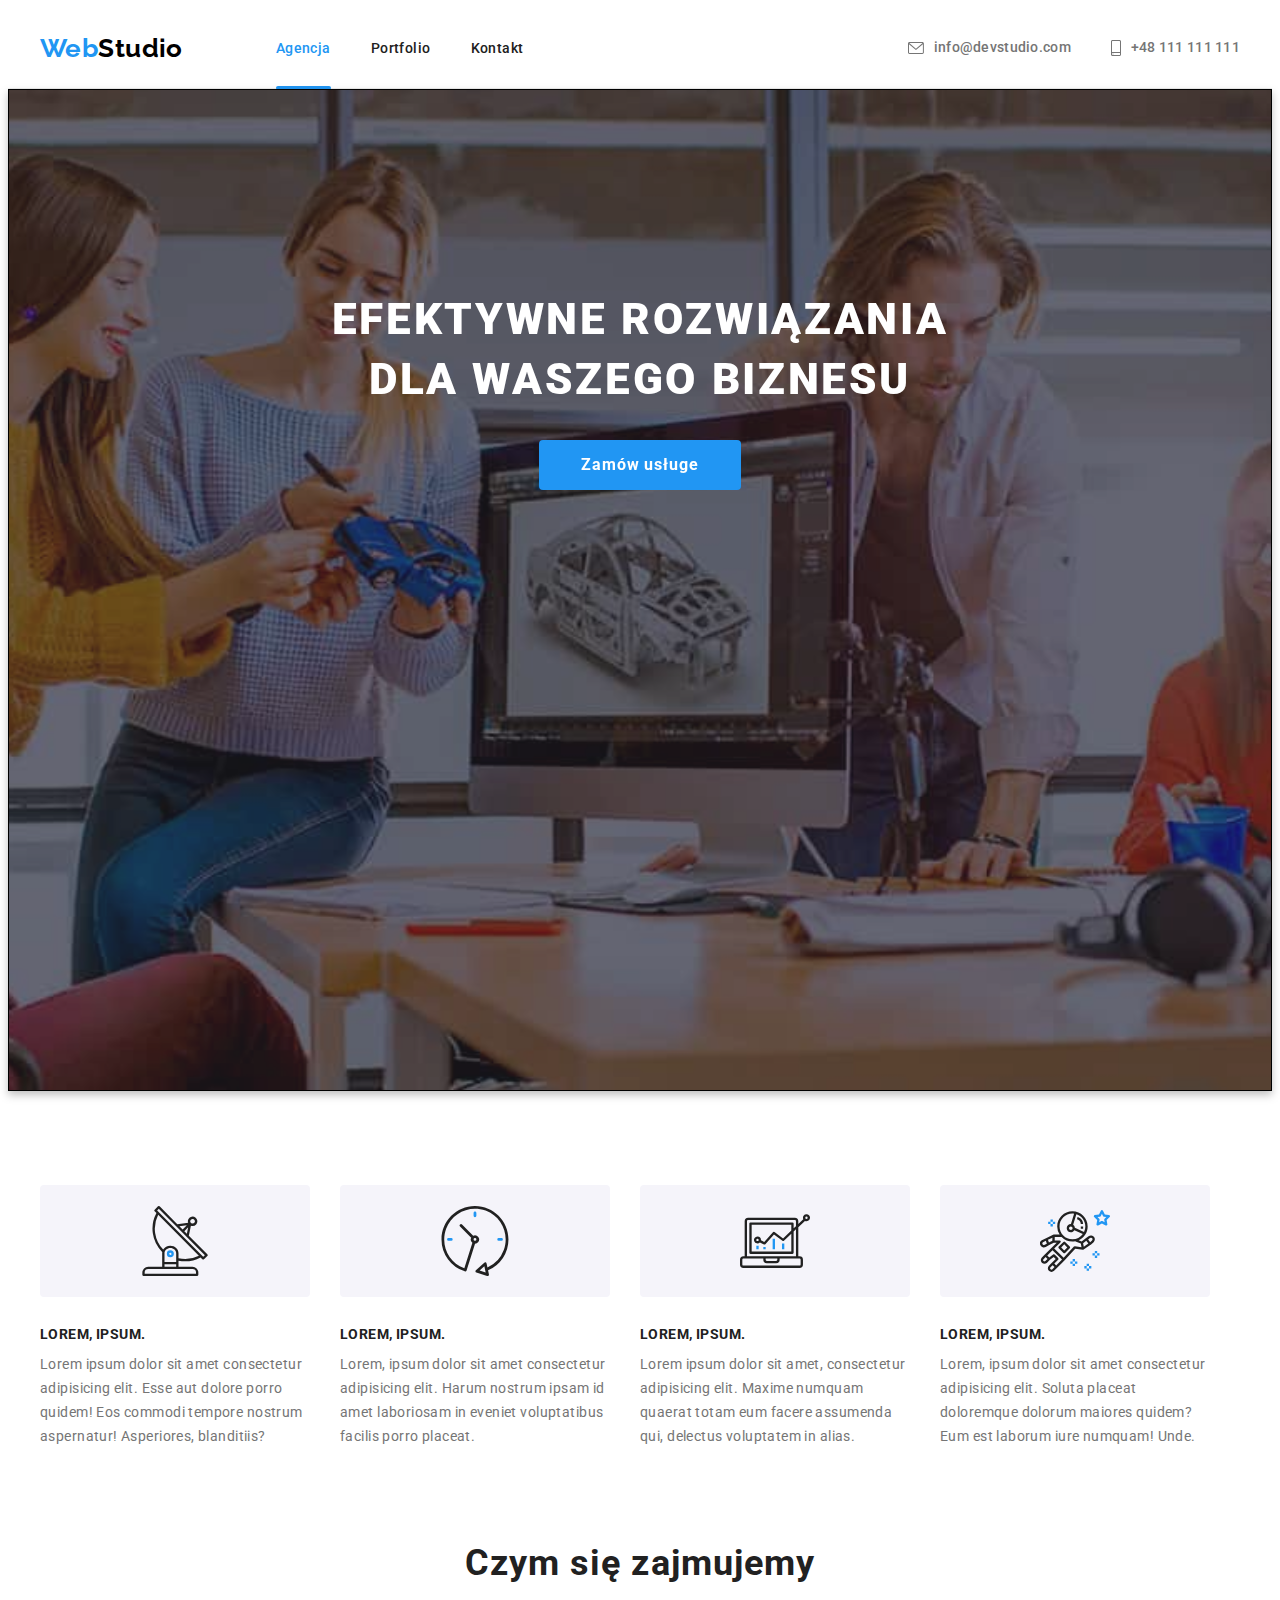
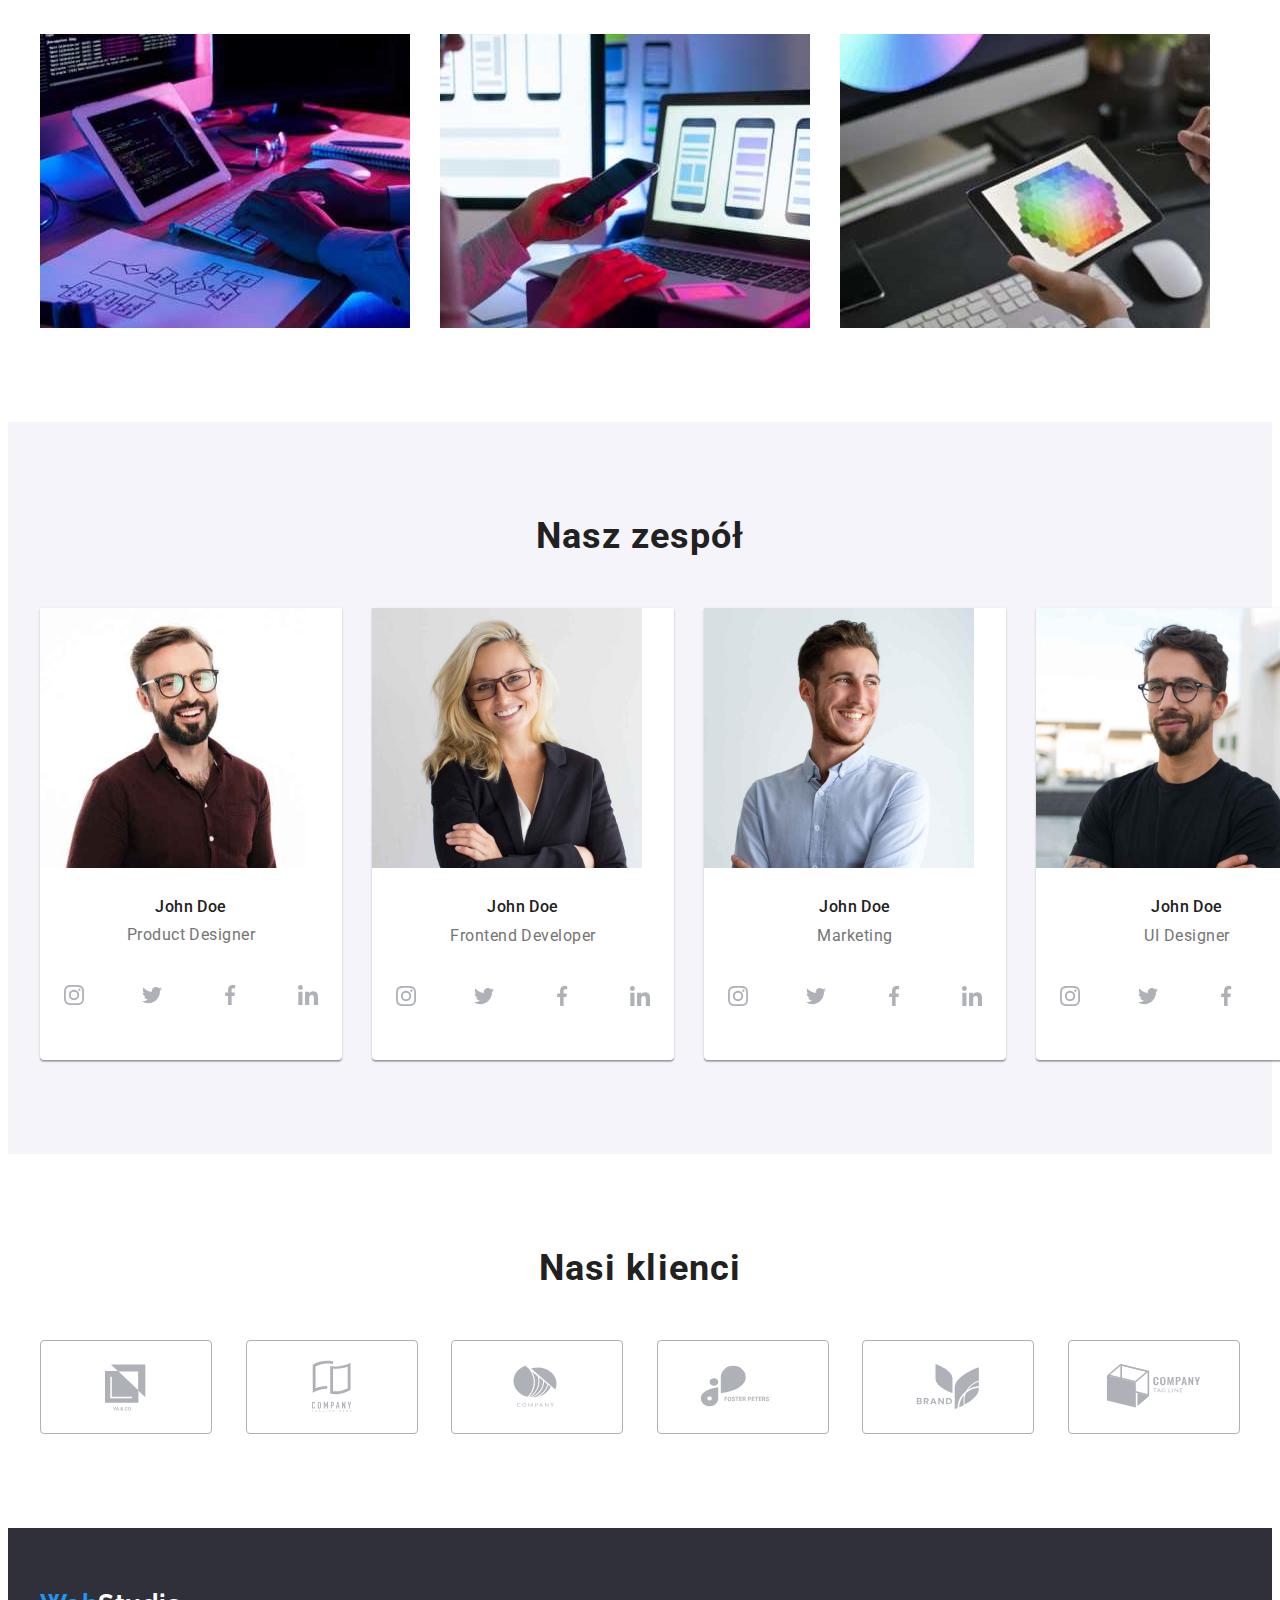
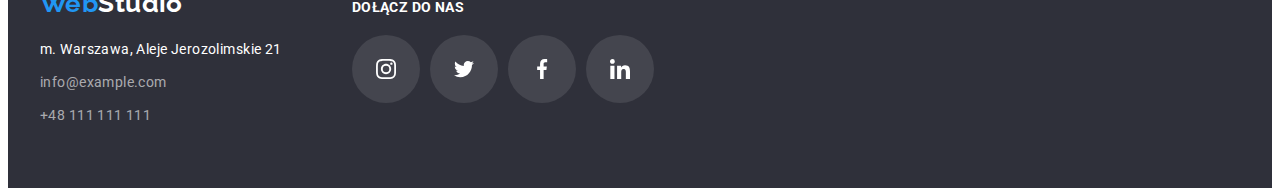
==== index.html @ d2472f4f "transform" ====
<!DOCTYPE html>
<html lang="pl">
	<head>
		<meta charset="UTF-8" />
		<meta http-equiv="X-UA-Compatible" content="IE=edge" />
		<meta name="WebStudio" content="width=device-width, initial-scale=1.0" />
		<title>Portfolio</title>
		<link
			rel="stylesheet"
			href="https://cdnjs.cloudflare.com/ajax/libs/modern-normalize/1.1.0/modern-normalize.min.css"
			integrity="sha512-wpPYUAdjBVSE4KJnH1VR1HeZfpl1ub8YT/NKx4PuQ5NmX2tKuGu6U/JRp5y+Y8XG2tV+wKQpNHVUX03MfMFn9Q=="
			crossorigin="anonymous"
			referrerpolicy="no-referrer"
		/>
		<link rel="stylesheet" href="./css/styles.css" />
		<link rel="preconnect" href="https://fonts.googleapis.com" />
		<link rel="preconnect" href="https://fonts.gstatic.com" crossorigin />
		<link
			href="https://fonts.googleapis.com/css2?family=Raleway:wght@700&family=Roboto:wght@100;400;500;700;900&display=swap"
			rel="stylesheet"
		/>
	</head>
	<body>
		<header class="header_border">
			<div class="container header">
				<a href="index.html" class="logo"><span class="logo_first_word">Web</span>Studio</a>
				<nav class="nav-margin">
					<ul>
						<li><a href="index.html" class="menu current">Agencja</a></li>
						<li><a href="portfolio.html" class="menu">Portfolio</a></li>
						<li><a href="#" class="menu">Kontakt</a></li>
					</ul>
				</nav>

				<ul class="header-right">
					<li
						><a href="mailto:info@devstudio.com" class="address_top_email">
							<svg class="icons-header" width="16" height="12">
								<use href="images/icons.svg#icon-envelope"></use>
							</svg>
							info@devstudio.com
						</a>
					</li>
					<li
						><a href="tel:+48111111111" class="address_top_tel">
							<svg class="icons-header" width="10" height="16">
								<use href="images/icons.svg#icon-smartphone"></use>
							</svg>
							+48 111 111 111</a
						></li
					>
				</ul>
			</div>
		</header>

		<main>
			<!--HERO-->
			<section class="dark_background hero">
				<div class="container">
					<!-- <div class="hero-layout"> -->
					<h1 class="text_on_banner_page1">EFEKTYWNE ROZWIĄZANIA DLA WASZEGO BIZNESU</h1>
					<button type="button" class="button_page1">Zamów usługe</button>
				</div>
			</section>

			<!--Sekcja2-->
			<section class="section">
				<div class="container">
					<h2 class="visually-hidden">To jest tytuł tagu h2 do ukrycia</h2>
					<!--Ten tag <H2> będzie ukryty później - polecenie @IVAN-->
					<ul class="lorem-layout">
						<li>
							<div class="icons-lorem-div">
								<svg class="icons-lorem">
									<use href="images/icons.svg#icon-antenna"></use>
								</svg>
							</div>

							<h3 class="lorem-style">Lorem, ipsum.</h3>
							<p class="lorem-text">
								Lorem ipsum dolor sit amet consectetur adipisicing elit. Esse aut dolore porro quidem! Eos commodi
								tempore nostrum aspernatur! Asperiores, blanditiis?
							</p>
						</li>
						<li>
							<div class="icons-lorem-div">
								<svg class="icons-lorem">
									<use href="images/icons.svg#icon-clock"></use>
								</svg>
							</div>

							<h3 class="lorem-style">Lorem, ipsum.</h3>
							<p class="lorem-text">
								Lorem, ipsum dolor sit amet consectetur adipisicing elit. Harum nostrum ipsam id amet laboriosam in
								eveniet voluptatibus facilis porro placeat.
							</p>
						</li>
						<li>
							<div class="icons-lorem-div">
								<svg class="icons-lorem">
									<use href="images/icons.svg#icon-diagram"></use>
								</svg>
							</div>

							<h3 class="lorem-style">Lorem, ipsum.</h3>
							<p class="lorem-text">
								Lorem ipsum dolor sit amet, consectetur adipisicing elit. Maxime numquam quaerat totam eum facere
								assumenda qui, delectus voluptatem in alias.
							</p>
						</li>
						<li>
							<div class="icons-lorem-div">
								<svg class="icons-lorem">
									<use href="images/icons.svg#icon-astronaut"></use>
								</svg>
							</div>

							<h3 class="lorem-style">Lorem, ipsum.</h3>
							<p class="lorem-text">
								Lorem, ipsum dolor sit amet consectetur adipisicing elit. Soluta placeat doloremque dolorum maiores
								quidem? Eum est laborum iure numquam! Unde.
							</p>
						</li>
					</ul>
				</div>
			</section>

			<!--Sekcja 3-->
			<section class="section no-padding-top">
				<div class="container">
					<h2 class="section-title">Czym się zajmujemy</h2>
					<ul class="what-we-do-images">
						<li>
							<img src="images/01_komputer.jpg" alt="komputer" width="370" height="294" />
						</li>
						<li>
							<img src="images/02_komorka.jpg" alt="komórka" width="370" height="294" />
						</li>
						<li>
							<img src="images/03_tablet.jpg" alt="tablet" width="370" height="294" />
						</li>
					</ul>
				</div>
			</section>

			<!--Sekcja nasz zespół-->
			<section class="section team_background">
				<div class="container">
					<h2 class="section-title">Nasz zespół</h2>
					<ul class="team-layout">
						<li>
							<img src="images/person1.jpg" alt="osoba1" width="270" height="260" />

							<div class="name-desc-padd">
								<h3 class="name">John Doe</h3>
								<p class="description">Product Designer</p>
								<ul class="ul-icons-socials">
									<li>
										<a href="#">
											<svg class="icons-socials">
												<use href="images/icons.svg#icon-instagram"></use>
											</svg>
										</a>
									</li>
									<li>
										<a href="#">
											<svg class="icons-socials">
												<use href="images/icons.svg#icon-twitter"></use>
											</svg>
										</a>
									</li>
									<li>
										<a href="#">
											<svg class="icons-socials">
												<use href="images/icons.svg#icon-facebook"></use>
											</svg>
										</a>
									</li>
									<li>
										<a href="#">
											<svg class="icons-socials">
												<use href="images/icons.svg#icon-linkedin"></use>
											</svg>
										</a>
									</li>
								</ul>
							</div>
						</li>
						<li>
							<img src="images/person2.jpg" alt="osoba2" width="270" height="260" />

							<div class="name-desc-padd">
								<h3 class="name">John Doe</h3>
								<p class="description">Frontend Developer</p>
								<ul class="ul-icons-socials">
									<li>
										<a href="#">
											<svg class="icons-socials">
												<use href="images/icons.svg#icon-instagram"></use>
											</svg>
										</a>
									</li>
									<li>
										<a href="#">
											<svg class="icons-socials">
												<use href="images/icons.svg#icon-twitter"></use>
											</svg>
										</a>
									</li>
									<li>
										<a href="#">
											<svg class="icons-socials">
												<use href="images/icons.svg#icon-facebook"></use>
											</svg>
										</a>
									</li>
									<li>
										<a href="#">
											<svg class="icons-socials">
												<use href="images/icons.svg#icon-linkedin"></use>
											</svg>
										</a>
									</li>
								</ul>
							</div>
						</li>
						<li>
							<img src="images/person3.jpg" alt="osoba3" width="270" height="260" />

							<div class="name-desc-padd">
								<h3 class="name">John Doe</h3>
								<p class="description">Marketing</p>
								<ul class="ul-icons-socials">
									<li>
										<a href="#">
											<svg class="icons-socials">
												<use href="images/icons.svg#icon-instagram"></use>
											</svg>
										</a>
									</li>
									<li>
										<a href="#">
											<svg class="icons-socials">
												<use href="images/icons.svg#icon-twitter"></use>
											</svg>
										</a>
									</li>
									<li>
										<a href="#">
											<svg class="icons-socials">
												<use href="images/icons.svg#icon-facebook"></use>
											</svg>
										</a>
									</li>
									<li>
										<a href="#">
											<svg class="icons-socials">
												<use href="images/icons.svg#icon-linkedin"></use>
											</svg>
										</a>
									</li>
								</ul>
							</div>
						</li>
						<li>
							<img src="images/person4.jpg" alt="osoba4" width="270" height="260" />

							<div class="name-desc-padd">
								<h3 class="name">John Doe</h3>
								<p class="description">UI Designer</p>
								<ul class="ul-icons-socials">
									<li>
										<a href="#">
											<svg class="icons-socials">
												<use href="images/icons.svg#icon-instagram"></use>
											</svg>
										</a>
									</li>
									<li>
										<a href="#">
											<svg class="icons-socials">
												<use href="images/icons.svg#icon-twitter"></use>
											</svg>
										</a>
									</li>
									<li>
										<a href="#">
											<svg class="icons-socials">
												<use href="images/icons.svg#icon-facebook"></use>
											</svg>
										</a>
									</li>
									<li>
										<a href="#">
											<svg class="icons-socials">
												<use href="images/icons.svg#icon-linkedin"></use>
											</svg>
										</a>
									</li>
								</ul>
							</div>
						</li>
					</ul>
				</div>
			</section>

			<!--  Section our cliets-->

			<section class="section">
				<div class="container">
					<h2 class="section-title">Nasi klienci</h2>
					<ul class="ul-clients">
						<li>
							<a href="#">
								<svg class="icons-clients">
									<use href="images/icons.svg#icon-Logo-6"></use>
								</svg>
							</a>
						</li>
						<li>
							<a href="#">
								<svg class="icons-clients">
									<use href="images/icons.svg#icon-Logo-7"></use>
								</svg>
							</a>
						</li>
						<li>
							<a href="#">
								<svg class="icons-clients">
									<use href="images/icons.svg#icon-Logo-8"></use>
								</svg>
							</a>
						</li>
						<li>
							<a href="#">
								<svg class="icons-clients">
									<use href="images/icons.svg#icon-Logo-9"></use>
								</svg>
							</a>
						</li>
						<li>
							<a href="#">
								<svg class="icons-clients">
									<use href="images/icons.svg#icon-Logo-10"></use>
								</svg>
							</a>
						</li>
						<li>
							<a href="#">
								<svg class="icons-clients">
									<use href="images/icons.svg#icon-Logo-11"></use>
								</svg>
							</a>
						</li>
					</ul>
				</div>
			</section>
		</main>

		<footer class="footer-background">
			<div class="container footer-flex">
				<div>
					<a href="index.html" class="logo">
						<span class="logo_first_word">Web</span><span class="logo_second_word_footer">Studio</span>
					</a>
					<address>
						<ul>
							<li class="list-margin">
								<a
									href="https://goo.gl/maps/itPmvaoKHj2uYjHUA"
									target="_blank"
									rel="nofollow noopener noreferrer"
									class="footer-address"
								>
									m. Warszawa, Aleje Jerozolimskie 21
								</a>
							</li>
							<li class="list-margin">
								<a href="mailto:info@example.com" class="footer_mail_tel">info@example.com</a>
							</li>
							<li><a href="tel:+48111111111" class="footer_mail_tel">+48 111 111 111</a></li>
						</ul>
					</address>
				</div>
				<div class="footer-div-2">
					<p class="text-be-in-us">DOŁĄCZ DO NAS</p>
					<ul class="ul-icons-socials">
						<li>
							<a href="#">
								<svg class="icons-socials">
									<use href="images/icons.svg#icon-instagram"></use>
								</svg>
							</a>
						</li>
						<li>
							<a href="#">
								<svg class="icons-socials">
									<use href="images/icons.svg#icon-twitter"></use>
								</svg>
							</a>
						</li>
						<li>
							<a href="#">
								<svg class="icons-socials">
									<use href="images/icons.svg#icon-facebook"></use>
								</svg>
							</a>
						</li>
						<li>
							<a href="#">
								<svg class="icons-socials">
									<use href="images/icons.svg#icon-linkedin"></use>
								</svg>
							</a>
						</li>
					</ul>
				</div>
			</div>
		</footer>
	</body>
</html>
---- css/styles.css ----
/* font-family: 'Raleway', sans-serif;
font-family: 'Roboto', sans-serif; test*/

:root {
	--main-text-color: #212121;
	--secondary-text-color: #fff;
	--owner-text-color: #757575;
	--accent-color: #2196f3;
	--contener-color: #eeeeee;
	--logo-color-text: #000;
	--buttons-port-color: #f5f4fa;
	--footer-text-color: rgba(255, 255, 255, 0.6);
	--background-footer-color: #2f303a;
	--background-section: #e5e5e5;
	--line-color: #ececec;
	--background-color: #fff;
	--icon-color: #afb1b8;
	--main-font: "Roboto", sans-serif;
}

body {
	background-color: var(--backround-color);
	color: var(--main-text-color);
	font-family: var(--main-font);
	font-size: 14px;
	letter-spacing: 0.03em;
}

h1,
h2,
h3,
h4,
h5,
h6,
p {
	margin: 0;
}
img {
	display: block;
	max-width: 100%;
	height: auto;
}
ul,
ol {
	list-style: none;
	padding-left: 0;
	margin: 0;
}
a {
	text-decoration: none;
}
address {
	font-style: normal;
	margin-top: 20px;
}

.list-margin {
	margin-bottom: 9px;
}
button {
	display: block;
	cursor: pointer;
	border: none;
	border-radius: 4px;
}
.section {
	padding-top: 94px;
	padding-bottom: 94px;
}
.no-padding-top {
	padding-top: 0;
}

.container {
	max-width: 1200px;
	margin: 0 auto;
	padding: 0 15px;
}

.menu-flex {
	display: flex;
	align-items: center;
}

.header_border {
	border-bottom: 1px solid rgba(236, 236, 236, 1);
}

header nav ul {
	display: flex;
	align-items: center;
	gap: 40px;
}

.header {
	display: flex;
	align-items: center;
	height: 80px;
}
/*.header-left {
	display: flex;
	align-items: center;
	justify-content: flex-start;
}  */

.header-right {
	display: flex;
	align-items: center;
	margin-left: auto;
	gap: 40px;
}

.logo {
	font-family: "Raleway", sans-serif;
	font-size: 26px;
	line-height: 1.1738;
	font-weight: 700;
	color: var(--logo-color-text);
	transition-property: color;
	transition-duration: 500ms;
}
.nav-margin {
	margin-left: 93px;
}
.logo_first_word {
	color: #2196f3;
}
.logo_second_word_footer {
	color: rgba(255, 255, 255, 1);
	transition: color 500ms;
}
.logo_second_word_footer:hover {
	color: var(--accent-color);
}

.menu {
	font-size: 14px;
	line-height: 1.1721;
	font-weight: 500;
	color: var(--main-text-color);
	position: relative;
	transition-property: color;
	transition-duration: 500ms;
}

.current {
	color: var(--accent-color);
}

.current::after {
	content: "";
	position: absolute;
	display: block;
	width: 100%;
	height: 4px;
	left: 0px;
	top: 46px;
	border-radius: 4px;
	background-color: var(--accent-color);
}

.address_top_email {
	font-weight: 500;
	font-size: 14px;
	line-height: 1.14;
	letter-spacing: 0.02em;
	color: var(--owner-text-color);
	display: flex;
	align-items: center;
	transition-property: color;
	transition-duration: 500ms;
}
.address_top_tel {
	font-weight: 500;
	font-size: 14px;
	line-height: 1.14;
	letter-spacing: 0.02em;
	color: var(--owner-text-color);
	display: flex;
	align-items: center;
	transition-property: color;
	transition-duration: 500ms;
}

.hero-layout {
	display: flex;
	flex-direction: column;
	justify-content: center;
	align-items: center;
	height: 600px;
}

.button_page1 {
	background-color: #2196f3;
	color: #ffffff;
	font-weight: 700;
	font-size: 16px;
	line-height: 1.88;
	letter-spacing: 0.06em;
	cursor: pointer;
	font-family: inherit;
	text-align: center;
	margin: 0 auto;
	padding: 10px 42px;
	transition-property: color, font-size;
	transition-duration: 500ms;
}
.button_page1:hover {
	color: #000;
	font-size: 17px;
}

.text_on_banner_page1 {
	font-weight: 900;
	font-size: 44px;
	line-height: 1.36;
	text-align: center;
	letter-spacing: 0.06em;
	text-transform: uppercase;
	color: rgba(255, 255, 255, 1);
	margin: 0 auto;
	margin-bottom: 30px;
	max-width: 696px;
}

header a:hover,
footer a:hover,
menu:hover {
	color: var(--accent-color);
}

.buttons {
	cursor: pointer;
	font-family: inherit;
	font-size: 16px;
	line-height: 1.625;
	font-weight: 500;
	background-color: var(--buttons-port-color);
	letter-spacing: 0.03em;
	color: var(--main-text-color);
	padding: 6px 25px;
	transition: color 1000ms, background-color 500ms;
}
.buttons:hover,
.buttons:focus {
	background-color: #2196f3;
	color: #fff;
	box-shadow: 0px 3px 1px rgba(0, 0, 0, 0.1), 0px 1px 2px rgba(0, 0, 0, 0.08), 0px 2px 2px rgba(0, 0, 0, 0.12);
}
.buttons_current {
	background-color: #2196f3;
	color: #fff;
	box-shadow: 0px 3px 1px rgba(0, 0, 0, 0.1), 0px 1px 2px rgba(0, 0, 0, 0.08), 0px 2px 2px rgba(0, 0, 0, 0.12);
}

.lorem-layout {
	display: flex;
	gap: 30px;
}
.lorem-layout li {
	flex-basis: 270px;
}
.what-we-do-images {
	display: flex;
	flex-direction: row;
	justify-content: space-between;
	align-items: flex-end;
	width: 1170px;
}

.what-we-do-layout {
	/*usunąć? */
	display: flex;
	flex-direction: column;
	justify-content: space-between;
	align-items: center;
	height: 386px;
}

.team-layout {
	display: flex;
	gap: 30px;
}

.team-layout li {
	background-color: #ffffff;
	box-shadow: 0px 1px 3px rgba(0, 0, 0, 0.12), 0px 1px 1px rgba(0, 0, 0, 0.14), 0px 2px 1px rgba(0, 0, 0, 0.2);
	border-radius: 0px 0px 4px 4px;
}

.image_title {
	font-size: 18px;
	line-height: 2;
	font-weight: 700;
	letter-spacing: 0.06em;
	color: var(--main-text-color);
}
.image_description {
	font-size: 16px;
	line-height: 1.875;
	font-weight: 400;
	color: #757575;
	margin-top: 4px;
}
.title-desc-layout {
	padding: 20px 24px;
	border-left: 1px solid rgba(238, 238, 238, 1);
	border-right: 1px solid rgba(238, 238, 238, 1);
	border-bottom: 1px solid rgba(238, 238, 238, 1);
}

.footer-address {
	font-weight: 400;
	line-height: 1.71;
	color: #fff;
	transition: color 500ms;
}

.footer-background {
	background-color: var(--background-footer-color);
	padding: 60px 0;
}

.footer_mail_tel {
	color: rgba(255, 255, 255, 0.6);
	line-height: 1.71;
	font-weight: 400;
	transition: color 500ms;
}
.light_background {
	background-color: var(--background-section);
}
.dark_background {
	background-color: var(--background-footer-color);
	padding: 200px 0;
}
.team_background {
	background-color: var(--buttons-port-color);
}

.lorem-style {
	font-weight: 700;
	font-size: 14px;
	line-height: 1.14;
	letter-spacing: 0.03em;
	text-transform: uppercase;
}
.lorem-text {
	line-height: 1.71;
	color: #757575;
	margin-top: 10px;
}
.section-title {
	font-weight: 700;
	font-size: 36px;
	line-height: 1.16;
	text-align: center;
	letter-spacing: 0.03em;
	color: #212121;
	margin-bottom: 50px;
}
.name {
	font-weight: 500;
	font-size: 16px;
	line-height: 1.18;
	text-align: center;
	letter-spacing: 0.03em;
}
.description {
	font-weight: 400;
	font-size: 16px;
	line-height: 1.18;
	text-align: center;
	letter-spacing: 0.03em;
	color: #757575;
	margin-top: 10px;
}
.name-desc-padd {
	padding-top: 30px;
	padding-bottom: 30px;
}
.visually-hidden {
	position: absolute;
	width: 1px;
	height: 1px;
	margin: -1px;
	border: 0;
	padding: 0;

	white-space: nowrap;
	clip-path: inset(100%);
	clip: rect(0 0 0 0);
	overflow: hidden;
}

/* page PORTFOLIO   */

.buttons-layout {
	display: flex;
	justify-content: center;
	gap: 8px;
	margin-bottom: 50px;
}

.images-layout {
	display: flex;
	flex-wrap: wrap;
	gap: 30px;
}
.images-layout li {
	flex-basis: 370px;
}
.images-layout li a {
	display: block;
	transition: box-shadow 1000ms;
}

.images-layout li a:hover,
.images-layout li a:focus {
	box-shadow: 0px 1px 1px rgba(0, 0, 0, 0.12), 0px 4px 4px rgba(0, 0, 0, 0.06), 1px 4px 6px rgba(0, 0, 0, 0.16);
}

/*.one-image-layout {
	display: flex;
	flex-direction: column;
	padding: 20px 24px;
	justify-content: space-between;
	border: 1px solid rgba(238, 238, 238, 1);
}*/

.icons-header {
	fill: currentColor;
	margin-right: 10px;
}

.hero {
	background-image: url("../images/overlay.png"), url("../images/baner.jpg");
	background-position: 50% 50%;
	background-color: var(--background-section);
	background-size: cover;
	max-width: 1600px;
	height: 600px;
	margin: 0 auto;
	background-repeat: no-repeat;
	border: 1px solid #000000;
	filter: drop-shadow(0px 4px 4px rgba(0, 0, 0, 0.25));
}

.icons-lorem-div {
	display: flex;
	justify-content: center;
	align-items: center;
	margin-bottom: 30px;
	fill: #f5f4fa;
	background-color: #f5f4fa;
	border-radius: 4px;
	height: 112px;
}
.icons-lorem {
	width: 70px;
	height: 70px;
}

.ul-icons-socials {
	display: flex;
	justify-content: center;
	margin-top: 16px;
	gap: 10px;
}

.icons-socials {
	fill: currentColor;
	width: 20px;
	height: 20px;
	transition: fill;
	transition-duration: 2000ms;
}
.icons-socials:hover,
.icons-socials:focus {
	fill: var(--background-color);
}

/* dla stopki inny kwas ;)*/
.footer-div-2 .icons-socials {
	fill: var(--background-color);
}

.ul-icons-socials > li {
	box-shadow: none;
}

.ul-icons-socials > li > a {
	display: flex;
	justify-content: center;
	align-items: center;
	width: 44px;
	height: 44px;
	padding: 12px;
	border-radius: 50%;
	color: var(--icon-color);
	transition: background-color 1000ms, color 1000ms;
}

.ul-icons-socials > li > a:hover,
.ul-icons-socials > li > a:focus {
	background-color: var(--accent-color);
	color: var(--background-color);
}
/* dla stopki inny kwas */
.footer-div-2 .ul-icons-socials > li > a:hover,
.footer-div-2 .ul-icons-socials > li > a:focus {
	background-color: var(--accent-color);
}

.footer-div-2 .ul-icons-socials > li > a {
	background-color: rgba(255, 255, 255, 0.1);
}

.footer-div-2 .ul-icons-socials > li > a:hover,
.footer-div-2 .ul-icons-socials > li > a:focus {
	background-color: var(--accent-color);
}

.icons-clients {
	width: 106px;
	height: 60px;
	fill: currentColor;
}
.ul-clients {
	display: flex;
	align-items: center;
	justify-content: space-between;
}

.ul-clients > li {
}

.ul-clients > li:hover,
.ul-clients > li:focus {
	color: var(--accent-color);
}

.ul-clients > li > a {
	border: 1px solid currentColor;
	color: #afb1b8;
	display: flex;
	align-items: center;
	justify-content: center;
	width: 170px;
	height: 92px;
	border-radius: 4px;
	transition: color 1000ms;
}

.ul-clients > li > a:hover,
.ul-clients > li > a:focus {
	color: var(--accent-color);
}

.footer-flex {
	display: flex;
	gap: 70px;
	align-items: baseline;
}

.ul-icons-socials-footer {
	display: flex;
	flex-direction: row;
	align-items: center;
	justify-content: space-between;
	gap: 10px;
}
.icons-socials-footer {
	width: 44px;
	height: 44px;
	fill: currentColor;
}

.ul-icons-socials-footer > li {
	width: 44px;
	height: 44px;
}

.ul-icons-socials-footer > li > a {
	color: rgba(255, 255, 255, 0.1);
}
.ul-icons-socials-footer > li > a:hover {
}

.footer-div-2 {
	/*pusty ale potrzeby dla oznaczenia kwasów w stopce */
}

.text-be-in-us {
	font-family: "Roboto";
	font-style: normal;
	font-weight: 700;
	font-size: 14px;
	line-height: 16px;
	letter-spacing: 0.03em;
	text-transform: uppercase;
	color: #ffffff;
	margin-bottom: 20px;
}
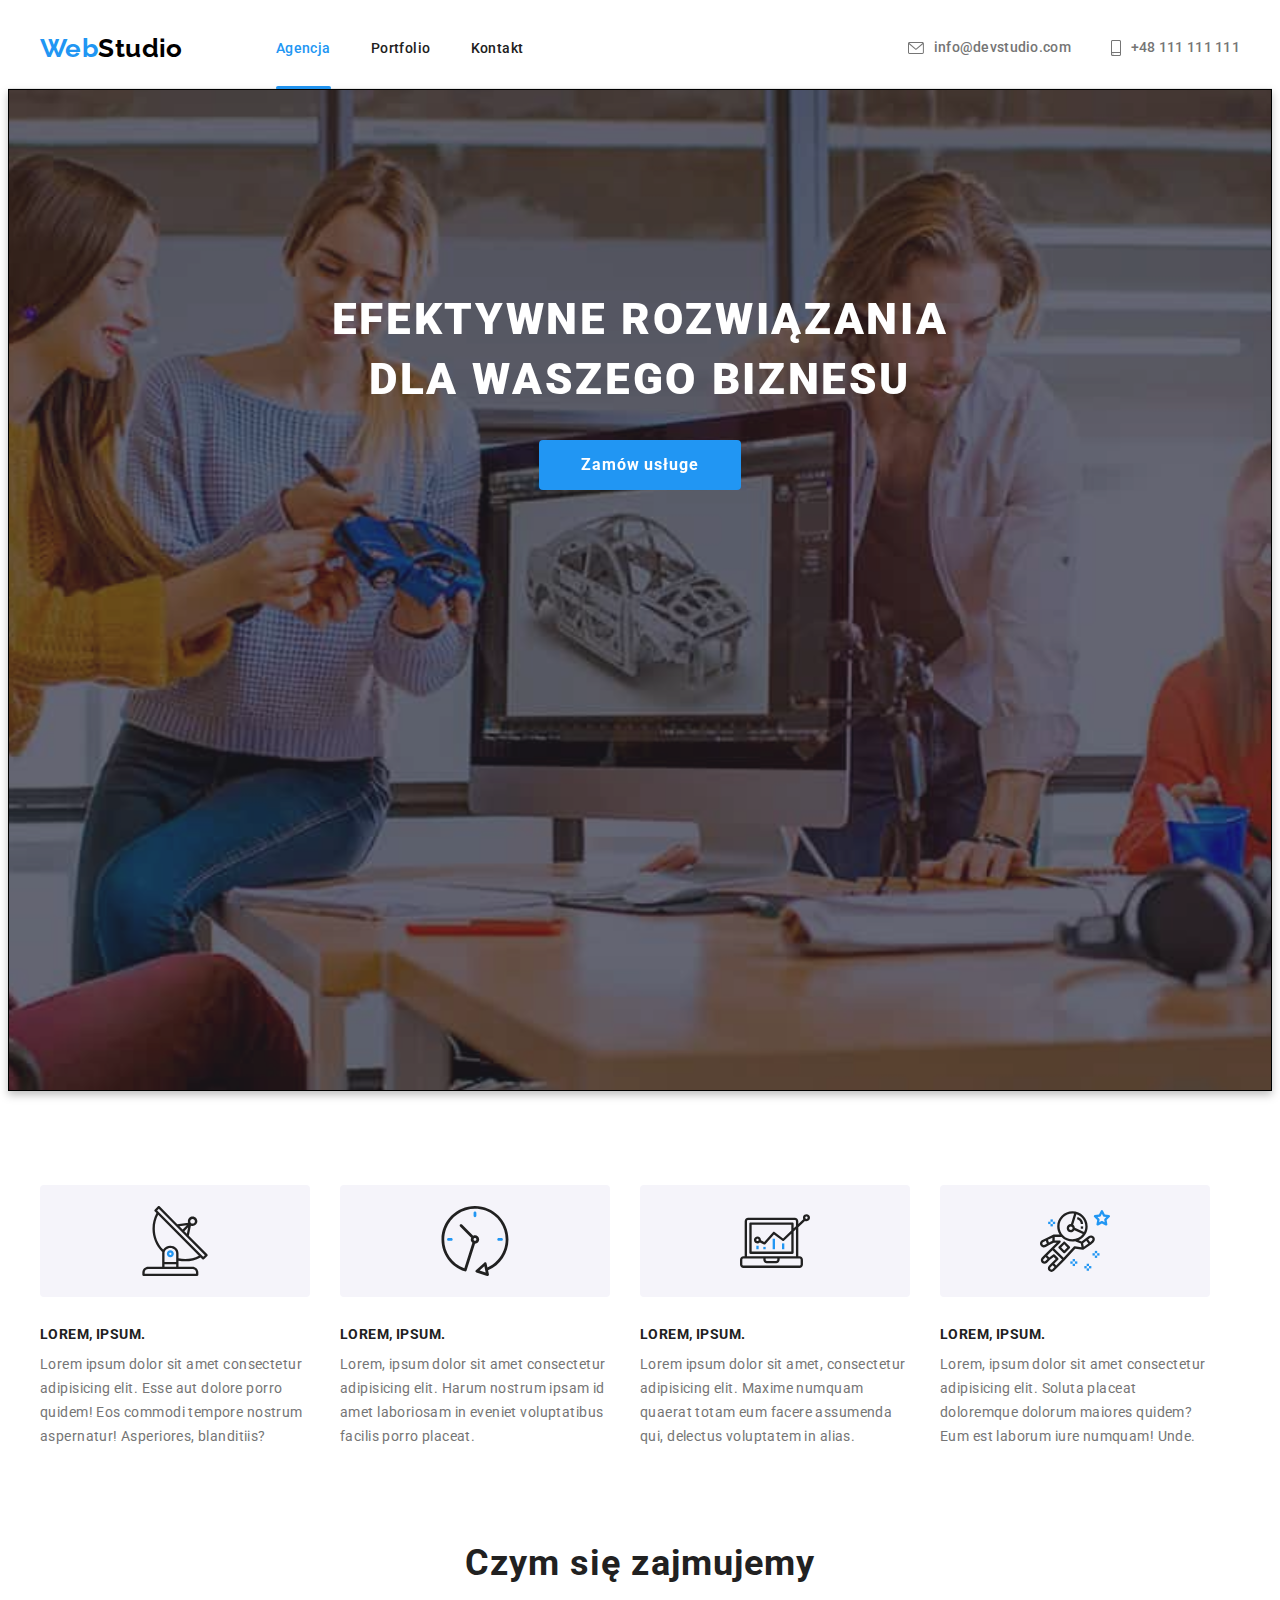
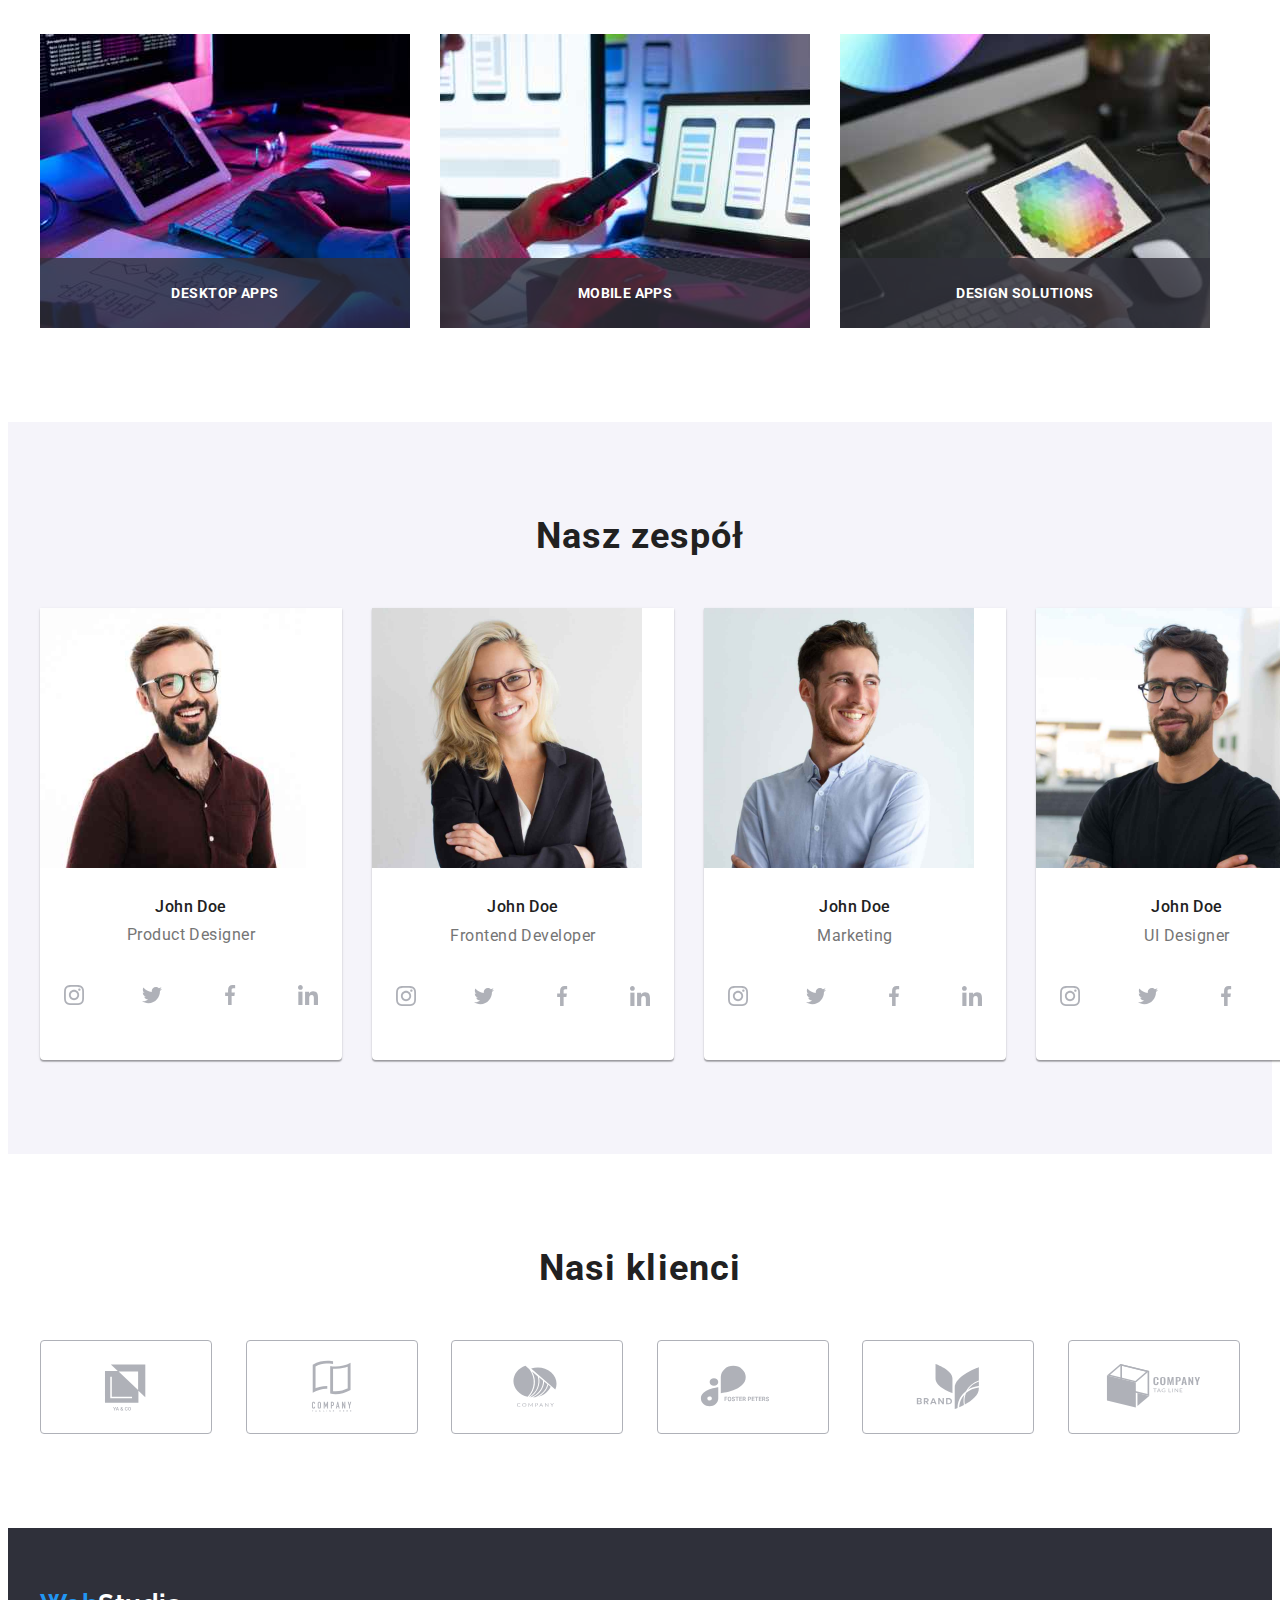
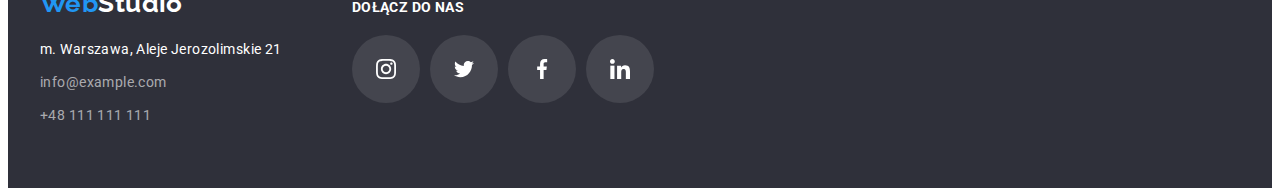
==== commit 4d1438c4: "poprawki - modal" ====
--- a/index.html
+++ b/index.html
@@ -59,7 +59,17 @@
 				<div class="container">
 					<!-- <div class="hero-layout"> -->
 					<h1 class="text_on_banner_page1">EFEKTYWNE ROZWIĄZANIA DLA WASZEGO BIZNESU</h1>
-					<button type="button" class="button_page1">Zamów usługe</button>
+					<button data-modal-open type="button" class="button_page1">Zamów usługe</button>
+					<div class="modal is-hidden" data-modal>
+						ble ble ble
+						<button data-modal-close>
+							<div class="modal-close-div">
+								<svg class="modal-close-icon" width="18" height="18">
+									<use href="./images/icons.svg#icon-close"></use>
+								</svg>
+							</div>
+						</button>
+					</div>
 				</div>
 			</section>
 
@@ -130,14 +140,23 @@
 				<div class="container">
 					<h2 class="section-title">Czym się zajmujemy</h2>
 					<ul class="what-we-do-images">
-						<li>
+						<li class="what-we-do-father">
 							<img src="images/01_komputer.jpg" alt="komputer" width="370" height="294" />
-						</li>
-						<li>
+							<div class="what-we-do-div">
+								<p class="what-we-do-text"> Desktop APPS </p>
+							</div>
+						</li>
+						<li class="what-we-do-father">
 							<img src="images/02_komorka.jpg" alt="komórka" width="370" height="294" />
-						</li>
-						<li>
+							<div class="what-we-do-div">
+								<p class="what-we-do-text"> Mobile APPS </p>
+							</div>
+						</li>
+						<li class="what-we-do-father">
 							<img src="images/03_tablet.jpg" alt="tablet" width="370" height="294" />
+							<div class="what-we-do-div">
+								<p class="what-we-do-text"> DESIGN SOLUTIONS </p>
+							</div>
 						</li>
 					</ul>
 				</div>
@@ -417,5 +436,7 @@
 				</div>
 			</div>
 		</footer>
+
+		<script src="./js/modal.js"></script>
 	</body>
 </html>
--- a/css/styles.css
+++ b/css/styles.css
@@ -116,8 +116,7 @@
 	line-height: 1.1738;
 	font-weight: 700;
 	color: var(--logo-color-text);
-	transition-property: color;
-	transition-duration: 500ms;
+	transition-property: color 250ms cubic-bezier(0.4, 0, 0.2, 1);
 }
 .nav-margin {
 	margin-left: 93px;
@@ -127,7 +126,7 @@
 }
 .logo_second_word_footer {
 	color: rgba(255, 255, 255, 1);
-	transition: color 500ms;
+	transition: color 250ms cubic-bezier(0.4, 0, 0.2, 1);
 }
 .logo_second_word_footer:hover {
 	color: var(--accent-color);
@@ -139,8 +138,7 @@
 	font-weight: 500;
 	color: var(--main-text-color);
 	position: relative;
-	transition-property: color;
-	transition-duration: 500ms;
+	transition-property: color 250ms cubic-bezier(0.4, 0, 0.2, 1);
 }
 
 .current {
@@ -167,8 +165,7 @@
 	color: var(--owner-text-color);
 	display: flex;
 	align-items: center;
-	transition-property: color;
-	transition-duration: 500ms;
+	transition-property: color 250ms cubic-bezier(0.4, 0, 0.2, 1);
 }
 .address_top_tel {
 	font-weight: 500;
@@ -178,8 +175,7 @@
 	color: var(--owner-text-color);
 	display: flex;
 	align-items: center;
-	transition-property: color;
-	transition-duration: 500ms;
+	transition-property: color 250ms cubic-bezier(0.4, 0, 0.2, 1);
 }
 
 .hero-layout {
@@ -202,8 +198,7 @@
 	text-align: center;
 	margin: 0 auto;
 	padding: 10px 42px;
-	transition-property: color, font-size;
-	transition-duration: 500ms;
+	transition-property: color 250ms cubic-bezier(0.4, 0, 0.2, 1), font-size 250ms cubic-bezier(0.4, 0, 0.2, 1);
 }
 .button_page1:hover {
 	color: #000;
@@ -239,7 +234,8 @@
 	letter-spacing: 0.03em;
 	color: var(--main-text-color);
 	padding: 6px 25px;
-	transition: color 1000ms, background-color 500ms;
+	transition: color 250ms cubic-bezier(0.4, 0, 0.2, 1), background-color 250ms cubic-bezier(0.4, 0, 0.2, 1),
+		box-shadow 250ms cubic-bezier(0.4, 0, 0.2, 1);
 }
 .buttons:hover,
 .buttons:focus {
@@ -313,7 +309,7 @@
 	font-weight: 400;
 	line-height: 1.71;
 	color: #fff;
-	transition: color 500ms;
+	transition: color 250ms cubic-bezier(0.4, 0, 0.2, 1);
 }
 
 .footer-background {
@@ -325,7 +321,7 @@
 	color: rgba(255, 255, 255, 0.6);
 	line-height: 1.71;
 	font-weight: 400;
-	transition: color 500ms;
+	transition: color 250ms cubic-bezier(0.4, 0, 0.2, 1);
 }
 .light_background {
 	background-color: var(--background-section);
@@ -412,7 +408,7 @@
 }
 .images-layout li a {
 	display: block;
-	transition: box-shadow 1000ms;
+	transition: box-shadow 250ms cubic-bezier(0.4, 0, 0.2, 1);
 }
 
 .images-layout li a:hover,
@@ -472,8 +468,7 @@
 	fill: currentColor;
 	width: 20px;
 	height: 20px;
-	transition: fill;
-	transition-duration: 2000ms;
+	transition: fill 250ms cubic-bezier(0.4, 0, 0.2, 1);
 }
 .icons-socials:hover,
 .icons-socials:focus {
@@ -498,7 +493,7 @@
 	padding: 12px;
 	border-radius: 50%;
 	color: var(--icon-color);
-	transition: background-color 1000ms, color 1000ms;
+	transition: background-color 250ms cubic-bezier(0.4, 0, 0.2, 1), color 250ms cubic-bezier(0.4, 0, 0.2, 1);
 }
 
 .ul-icons-socials > li > a:hover,
@@ -549,7 +544,7 @@
 	width: 170px;
 	height: 92px;
 	border-radius: 4px;
-	transition: color 1000ms;
+	transition: color 250ms cubic-bezier(0.4, 0, 0.2, 1);
 }
 
 .ul-clients > li > a:hover,
@@ -602,3 +597,103 @@
 	color: #ffffff;
 	margin-bottom: 20px;
 }
+
+/*karta wyjeżdżająca od dołu*/
+.portfolio-blue-div {
+	position: absolute;
+	width: 100%;
+	height: 294px;
+	top: 0;
+	left: 0;
+	background: rgba(33, 150, 243, 0.9);
+	transform: translatey(100%);
+	transition: transform 250ms ease;
+}
+
+.text-in-blue-div {
+	margin: 63px 24px 91px 24px;
+	font-family: "Roboto";
+	font-style: normal;
+	font-weight: 400;
+	font-size: 18px;
+	line-height: 156%;
+	letter-spacing: 0.03em;
+	color: #ffffff;
+}
+
+.images-layout li a:hover .portfolio-blue-div,
+.images-layout li a:focus .portfolio-blue-div {
+	transform: translatey(0);
+}
+
+.portfolio-div-father {
+	position: relative;
+	overflow: hidden;
+}
+
+.what-we-do-father {
+	position: relative;
+}
+
+.what-we-do-div {
+	position: absolute;
+	bottom: 0;
+	left: 0;
+	width: 100%;
+	height: 70px;
+	background: rgba(47, 48, 58, 0.8);
+	display: flex;
+	justify-content: center;
+	align-items: center;
+}
+.what-we-do-text {
+	font-family: "Roboto";
+	font-style: normal;
+	font-weight: 700;
+	font-size: 14px;
+	line-height: 16px;
+	text-align: center;
+	letter-spacing: 0.03em;
+	text-transform: uppercase;
+	color: #ffffff;
+}
+.is-hidden {
+	pointer-events: none;
+	visibility: hidden;
+	opacity: 0;
+	transform: translateX(-50%) translateY(-50%) scale(0);
+}
+.modal {
+	position: fixed;
+	width: 528px;
+	height: 581px;
+
+	top: 50%;
+	left: 50%;
+	transform: translateX(-50%) translateY(-50%);
+
+	background: #ffffff;
+	box-shadow: 0px 1px 3px rgba(0, 0, 0, 0.12), 0px 1px 1px rgba(0, 0, 0, 0.14), 0px 2px 1px rgba(0, 0, 0, 0.2);
+	border-radius: 4px;
+}
+.modal::backdrop {
+	background-color: rgba(255, 0, 0, 0.5);
+	position: fixed;
+}
+
+.modal-close-div {
+	position: absolute;
+	right: 8px;
+	top: 8px;
+	width: 30px;
+	height: 30px;
+	border-radius: 50%;
+	background: #ffffff;
+	border: 1px solid rgba(0, 0, 0, 0.1);
+	display: flex;
+	justify-content: center;
+	align-items: center;
+}
+.modal-close-icon {
+	fill: currentColor;
+}
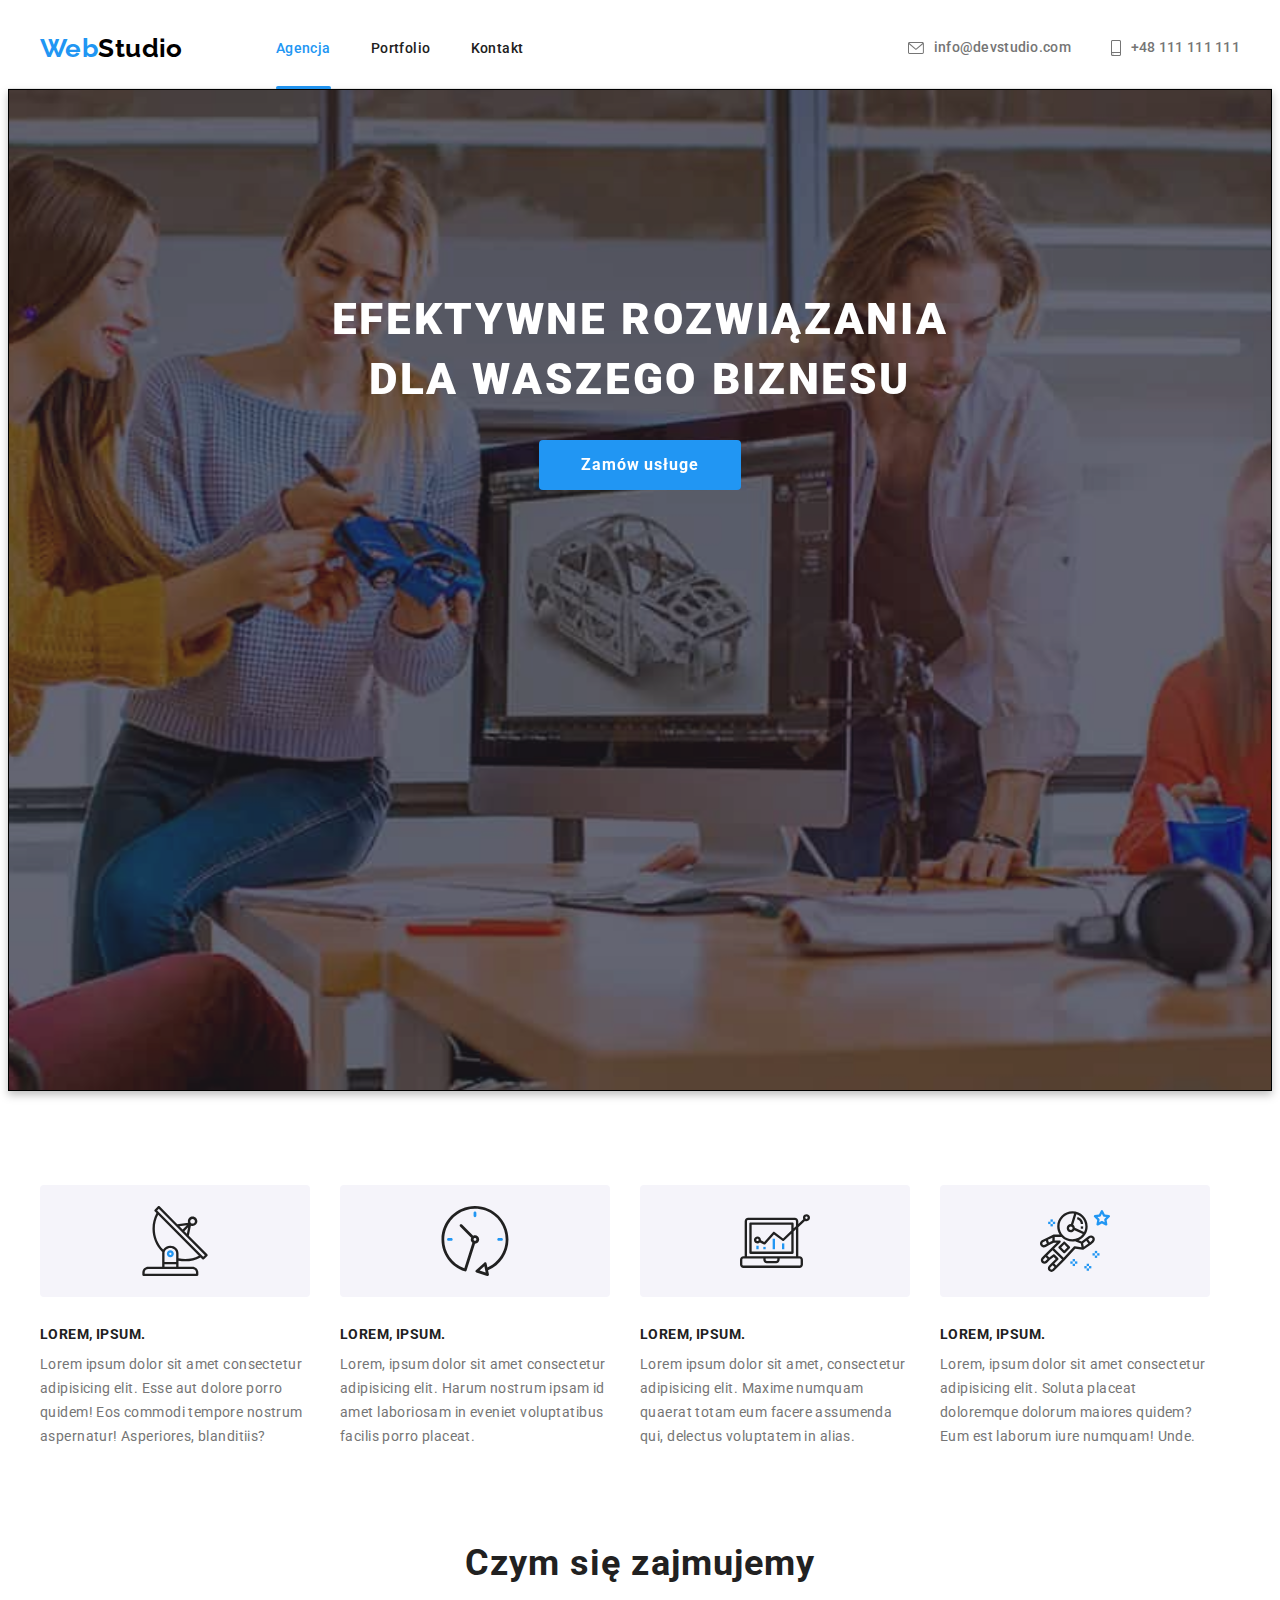
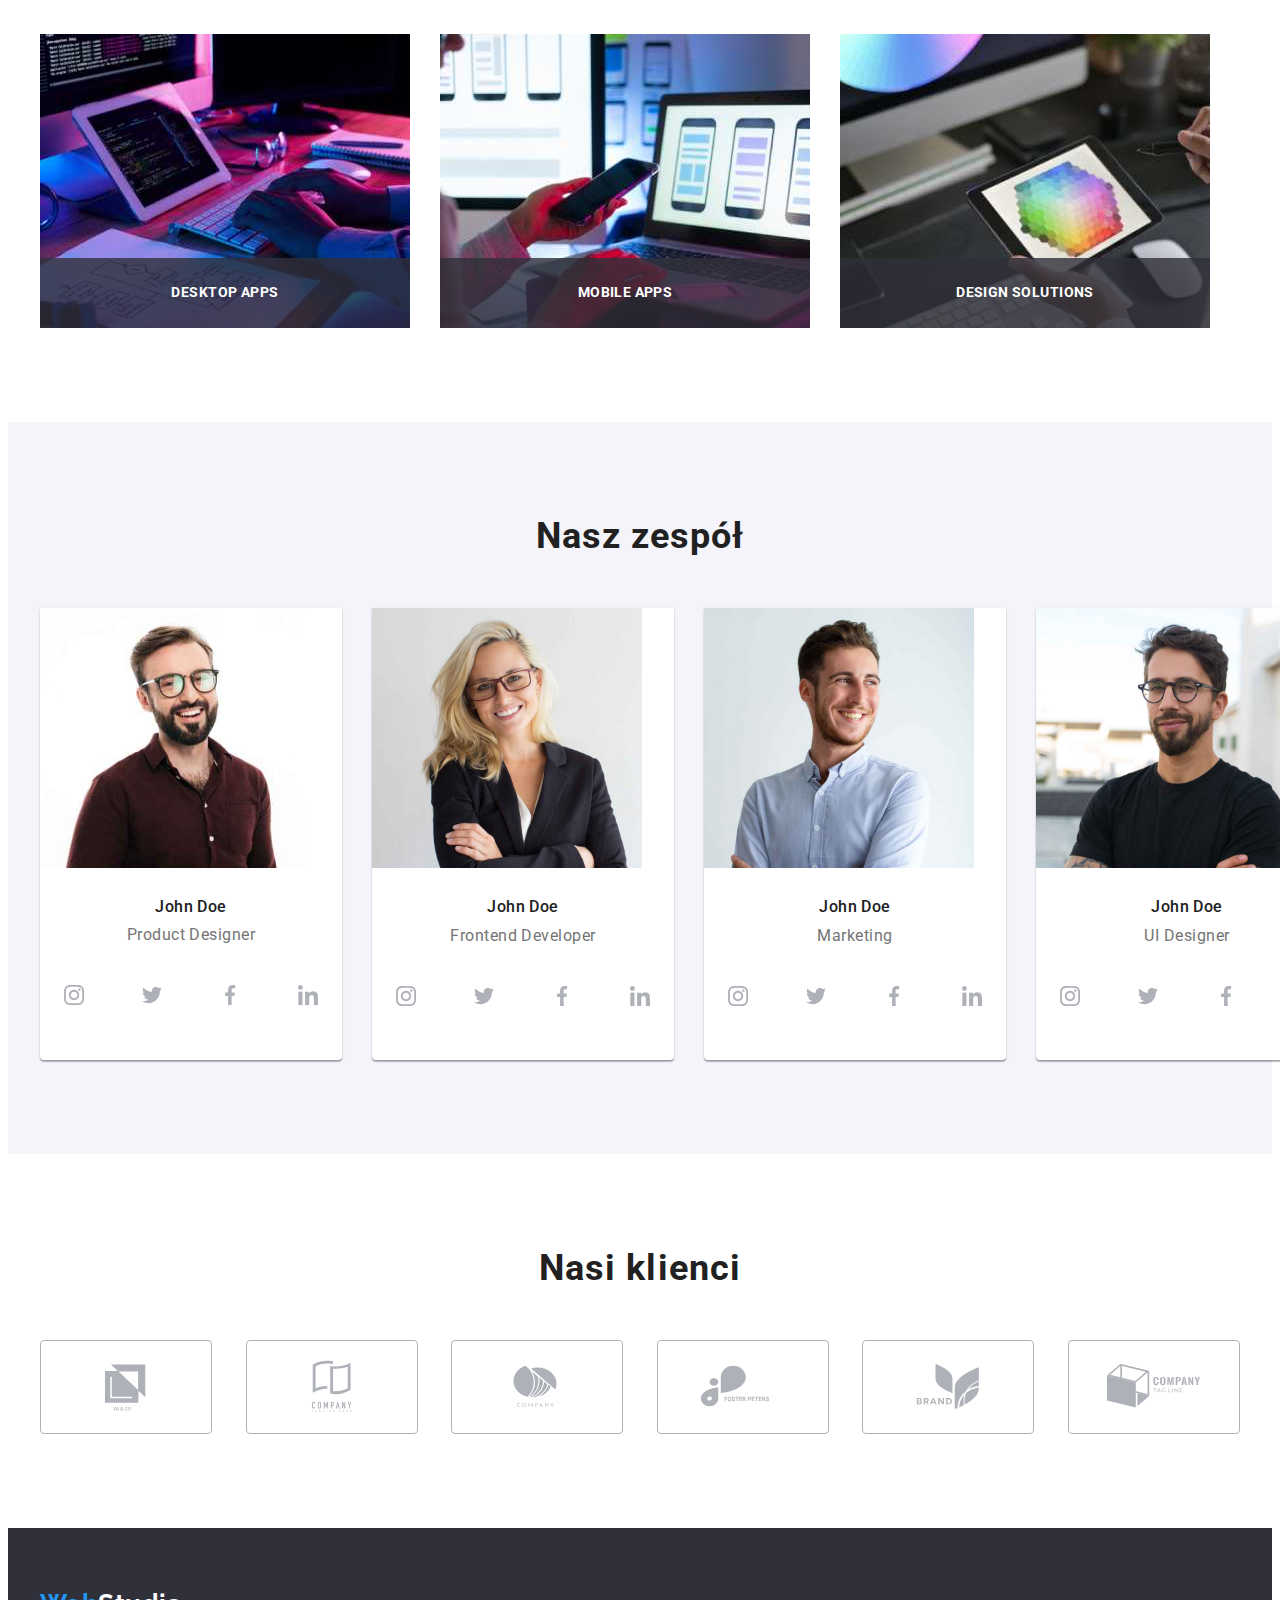
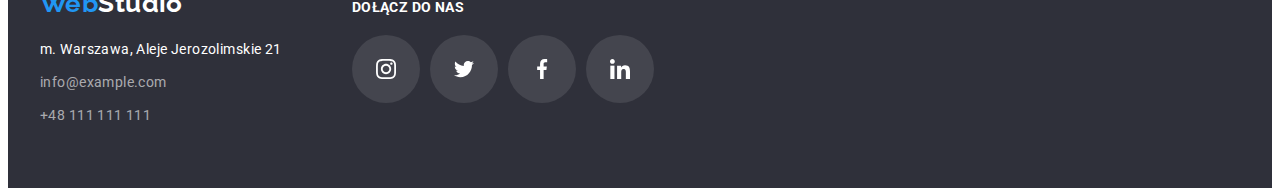
==== commit c0d2e421: "robota przyjeta" ====
--- a/index.html
+++ b/index.html
@@ -60,16 +60,6 @@
 					<!-- <div class="hero-layout"> -->
 					<h1 class="text_on_banner_page1">EFEKTYWNE ROZWIĄZANIA DLA WASZEGO BIZNESU</h1>
 					<button data-modal-open type="button" class="button_page1">Zamów usługe</button>
-					<div class="modal is-hidden" data-modal>
-						ble ble ble
-						<button data-modal-close>
-							<div class="modal-close-div">
-								<svg class="modal-close-icon" width="18" height="18">
-									<use href="./images/icons.svg#icon-close"></use>
-								</svg>
-							</div>
-						</button>
-					</div>
 				</div>
 			</section>
 
@@ -142,21 +132,16 @@
 					<ul class="what-we-do-images">
 						<li class="what-we-do-father">
 							<img src="images/01_komputer.jpg" alt="komputer" width="370" height="294" />
-							<div class="what-we-do-div">
-								<p class="what-we-do-text"> Desktop APPS </p>
-							</div>
+							<p class="what-we-do-text"> Desktop APPS </p>
 						</li>
 						<li class="what-we-do-father">
 							<img src="images/02_komorka.jpg" alt="komórka" width="370" height="294" />
-							<div class="what-we-do-div">
-								<p class="what-we-do-text"> Mobile APPS </p>
-							</div>
+
+							<p class="what-we-do-text"> Mobile APPS </p>
 						</li>
 						<li class="what-we-do-father">
 							<img src="images/03_tablet.jpg" alt="tablet" width="370" height="294" />
-							<div class="what-we-do-div">
-								<p class="what-we-do-text"> DESIGN SOLUTIONS </p>
-							</div>
+							<p class="what-we-do-text"> DESIGN SOLUTIONS </p>
 						</li>
 					</ul>
 				</div>
@@ -437,6 +422,18 @@
 			</div>
 		</footer>
 
-		<script src="./js/modal.js"></script>
+		<div class="backdrop is-hidden" data-modal>
+			<div class="modal">
+				ble ble ble
+				<button data-modal-close>
+					<div class="modal-close-div">
+						<svg class="modal-close-icon" width="18" height="18">
+							<use href="images/icons.svg#icon-close"></use>
+						</svg>
+					</div>
+				</button>
+			</div>
+		</div>
+		<script src="js/modal.js"></script>
 	</body>
 </html>
--- a/css/styles.css
+++ b/css/styles.css
@@ -116,7 +116,7 @@
 	line-height: 1.1738;
 	font-weight: 700;
 	color: var(--logo-color-text);
-	transition-property: color 250ms cubic-bezier(0.4, 0, 0.2, 1);
+	transition: color 250ms cubic-bezier(0.4, 0, 0.2, 1);
 }
 .nav-margin {
 	margin-left: 93px;
@@ -138,7 +138,7 @@
 	font-weight: 500;
 	color: var(--main-text-color);
 	position: relative;
-	transition-property: color 250ms cubic-bezier(0.4, 0, 0.2, 1);
+	transition: color 250ms cubic-bezier(0.4, 0, 0.2, 1);
 }
 
 .current {
@@ -165,7 +165,7 @@
 	color: var(--owner-text-color);
 	display: flex;
 	align-items: center;
-	transition-property: color 250ms cubic-bezier(0.4, 0, 0.2, 1);
+	transition: color 250ms cubic-bezier(0.4, 0, 0.2, 1);
 }
 .address_top_tel {
 	font-weight: 500;
@@ -175,7 +175,7 @@
 	color: var(--owner-text-color);
 	display: flex;
 	align-items: center;
-	transition-property: color 250ms cubic-bezier(0.4, 0, 0.2, 1);
+	transition: color 250ms cubic-bezier(0.4, 0, 0.2, 1);
 }
 
 .hero-layout {
@@ -198,11 +198,13 @@
 	text-align: center;
 	margin: 0 auto;
 	padding: 10px 42px;
-	transition-property: color 250ms cubic-bezier(0.4, 0, 0.2, 1), font-size 250ms cubic-bezier(0.4, 0, 0.2, 1);
-}
-.button_page1:hover {
+	transform: scale(1);
+	transition: color 250ms cubic-bezier(0.4, 0, 0.2, 1), transform 500ms cubic-bezier(0.4, 0, 0.2, 1);
+}
+.button_page1:hover,
+.button_page1:focus {
 	color: #000;
-	font-size: 17px;
+	transform: scale(1.1);
 }
 
 .text_on_banner_page1 {
@@ -635,7 +637,7 @@
 	position: relative;
 }
 
-.what-we-do-div {
+.what-we-do-text {
 	position: absolute;
 	bottom: 0;
 	left: 0;
@@ -645,15 +647,9 @@
 	display: flex;
 	justify-content: center;
 	align-items: center;
-}
-.what-we-do-text {
-	font-family: "Roboto";
-	font-style: normal;
 	font-weight: 700;
-	font-size: 14px;
-	line-height: 16px;
+	line-height: 1.14;
 	text-align: center;
-	letter-spacing: 0.03em;
 	text-transform: uppercase;
 	color: #ffffff;
 }
@@ -661,7 +657,6 @@
 	pointer-events: none;
 	visibility: hidden;
 	opacity: 0;
-	transform: translateX(-50%) translateY(-50%) scale(0);
 }
 .modal {
 	position: fixed;
@@ -675,10 +670,6 @@
 	background: #ffffff;
 	box-shadow: 0px 1px 3px rgba(0, 0, 0, 0.12), 0px 1px 1px rgba(0, 0, 0, 0.14), 0px 2px 1px rgba(0, 0, 0, 0.2);
 	border-radius: 4px;
-}
-.modal::backdrop {
-	background-color: rgba(255, 0, 0, 0.5);
-	position: fixed;
 }
 
 .modal-close-div {
@@ -697,3 +688,20 @@
 .modal-close-icon {
 	fill: currentColor;
 }
+
+.backdrop {
+	position: fixed;
+	top: 0;
+	left: 0;
+	width: 100%;
+	height: 100%;
+	z-index: 1;
+	background-color: rgba(0, 0, 0, 0.6);
+	transition-property: opacity, visibility;
+	transition-duration: 1s, 1s;
+}
+.backdrop .is-hidden {
+	visibility: hidden;
+	opacity: 0;
+	pointer-events: none;
+}
